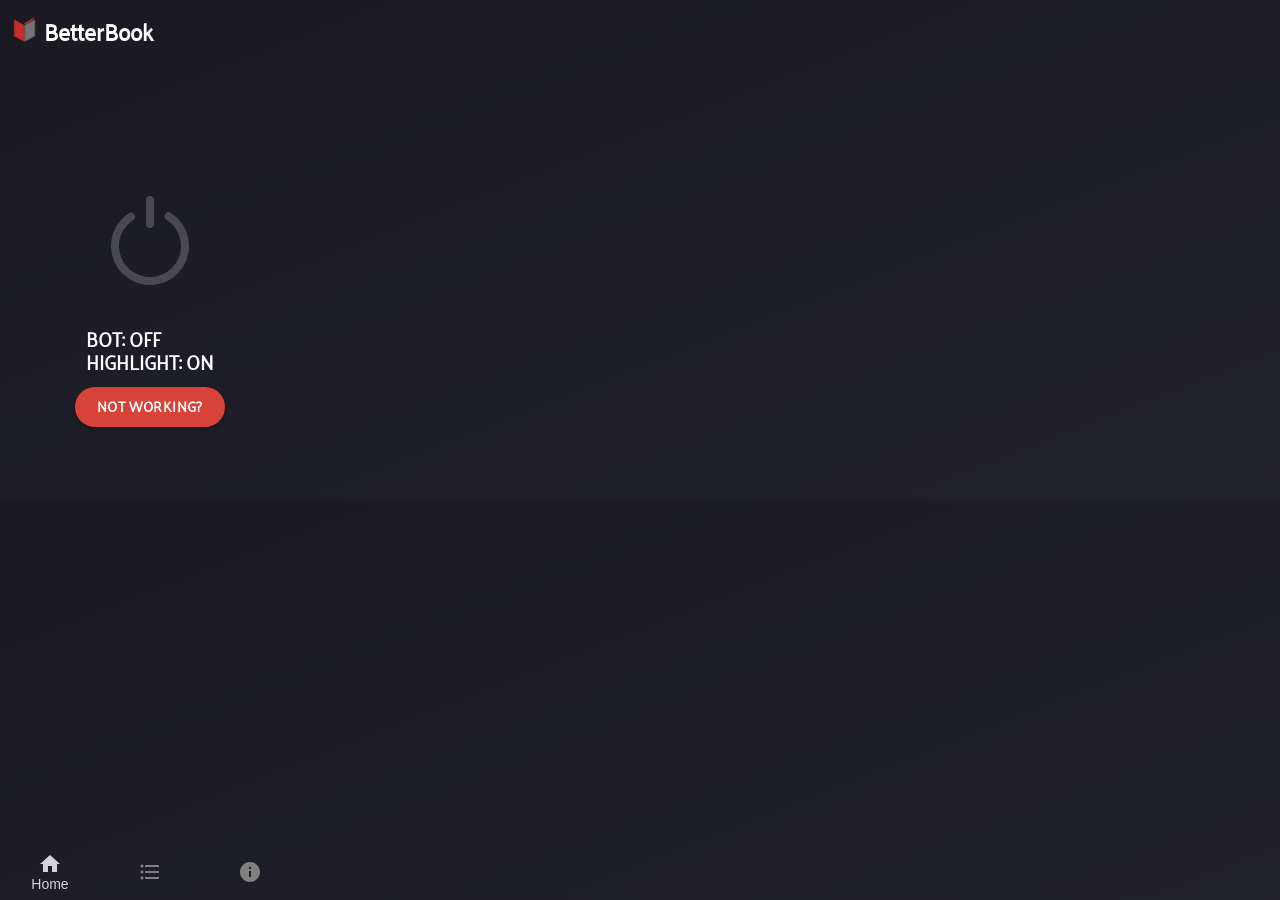
==== index.html @ f4598d01 "First Commit" ====
<!doctype html><html lang="en"><head><meta charset="utf-8"/><link rel="icon" href="/favicon.ico"/><meta name="viewport" content="width=device-width,initial-scale=1"/><meta name="theme-color" content="#000000"/><meta name="description" content="BetterBook"/><link rel="apple-touch-icon" href="/logo192.png"/><link rel="manifest" href="/manifest.json"/><title>BetterBook</title><script defer="defer" src="/static/js/main.33940ada.js"></script><link href="/static/css/main.45ac91f7.css" rel="stylesheet"></head><body><noscript>You need to enable JavaScript to run this app.</noscript><div id="root"></div></body></html>
---- static/css/main.45ac91f7.css ----
body{-webkit-font-smoothing:antialiased;-moz-osx-font-smoothing:grayscale;font-family:-apple-system,BlinkMacSystemFont,Segoe UI,Roboto,Oxygen,Ubuntu,Cantarell,Fira Sans,Droid Sans,Helvetica Neue,sans-serif;margin:0}code{font-family:source-code-pro,Menlo,Monaco,Consolas,Courier New,monospace}@font-face{font-family:Palanquin;font-style:normal;font-weight:400;src:url(/static/media/Palanquin-Regular.931de8a973ed6a499c8c.ttf) format("truetype")}.App-logo{height:25px;padding-left:12px;padding-right:2px;padding-top:3px;pointer-events:none}.App-header{align-items:center;color:#101010;display:flex;flex-direction:row;font-size:20px;font-weight:700;justify-content:left}.text{font-size:15px;padding:0 20px}body{background:linear-gradient(to bottom right,#1b1a23,#21212a);height:500px;width:300px}.title,p{color:#fff;font-family:Palanquin}.title{font-size:23px;margin:5px;padding-top:5px}.footer{bottom:0;position:fixed;width:300px}.content{align-items:center;display:flex;flex-direction:column;justify-content:center}.small{font-size:10px;padding:10px 30px}li{margin-bottom:1rem}li::marker{color:#d2228c}.power-switch{--color-invert:#fff;--width:150px;--height:150px;height:var(--height);padding-top:110px;width:var(--width)}.power-switch,.power-switch .button{align-items:center;display:flex;justify-content:center;position:relative}.power-switch .button{height:100%;width:100%}.power-switch .button:after{-webkit-backface-visibility:hidden;backface-visibility:hidden;background:radial-gradient(circle closest-side,var(--color-invert),transparent);content:"";-webkit-filter:blur(20px);filter:blur(20px);height:100%;opacity:0;position:absolute;-webkit-transform:perspective(1px) translateZ(0);transform:perspective(1px) translateZ(0);transition:opacity 1s ease,-webkit-transform 1s ease;transition:opacity 1s ease,transform 1s ease;transition:opacity 1s ease,transform 1s ease,-webkit-transform 1s ease;width:100%}.power-switch .button .power-off,.power-switch .button .power-on{fill:none;stroke:var(--color-invert);stroke-width:8px;stroke-linecap:round;stroke-linejoin:round;height:100%;position:absolute;width:100%;z-index:1}.power-switch .button .power-off .line,.power-switch .button .power-on .line{opacity:.2}.power-switch .button .power-off .circle,.power-switch .button .power-on .circle{stroke-dasharray:220;stroke-dashoffset:40;opacity:.2;-webkit-transform:rotate(-58deg);transform:rotate(-58deg);-webkit-transform-origin:center 80px;transform-origin:center 80px}.power-switch .button .power-on{-webkit-filter:drop-shadow(0 0 6px hsla(0,0%,100%,.8));filter:drop-shadow(0 0 6px rgba(255,255,255,.8))}.power-switch .button .power-on .line{opacity:0;transition:opacity .3s ease 1s}.power-switch .button .power-on .circle{stroke-dashoffset:220;opacity:1;transition:stroke-dashoffset 1s ease 0s,-webkit-transform 0s ease;transition:transform 0s ease,stroke-dashoffset 1s ease 0s;transition:transform 0s ease,stroke-dashoffset 1s ease 0s,-webkit-transform 0s ease}.power-switch input{cursor:pointer;height:100%;opacity:0;position:absolute;width:100%;z-index:2}.power-switch input:checked+.button:after{-webkit-backface-visibility:hidden;backface-visibility:hidden;opacity:.15;-webkit-transform:scale(2) perspective(1px) translateZ(0);transform:scale(2) perspective(1px) translateZ(0);transition:opacity .5s ease,-webkit-transform .5s ease;transition:opacity .5s ease,transform .5s ease;transition:opacity .5s ease,transform .5s ease,-webkit-transform .5s ease}.power-switch input:checked+.button .power-off,.power-switch input:checked+.button .power-on{-webkit-animation:click-animation .3s ease forwards;animation:click-animation .3s ease forwards;-webkit-transform:scale(1);transform:scale(1)}.power-switch input:checked+.button .power-off .line,.power-switch input:checked+.button .power-on .line{-webkit-animation:line-animation .8s ease-in forwards;animation:line-animation .8s ease-in forwards}.power-switch input:checked+.button .power-off .circle,.power-switch input:checked+.button .power-on .circle{-webkit-transform:rotate(302deg);transform:rotate(302deg)}.power-switch input:checked+.button .power-on .line{opacity:1;transition:opacity .05s ease-in .55s}.power-switch input:checked+.button .power-on .circle{stroke-dashoffset:40;-webkit-transform:rotate(302deg);transform:rotate(302deg);transition:stroke-dashoffset .4s ease .2s,-webkit-transform .4s ease .2s;transition:transform .4s ease .2s,stroke-dashoffset .4s ease .2s;transition:transform .4s ease .2s,stroke-dashoffset .4s ease .2s,-webkit-transform .4s ease .2s}@-webkit-keyframes line-animation{0%{-webkit-transform:translateY(0);transform:translateY(0)}10%{-webkit-transform:translateY(10px);transform:translateY(10px)}40%{-webkit-transform:translateY(-25px);transform:translateY(-25px)}60%{-webkit-transform:translateY(-25px);transform:translateY(-25px)}85%{-webkit-transform:translateY(10px);transform:translateY(10px)}to{-webkit-transform:translateY(0);transform:translateY(0)}}@keyframes line-animation{0%{-webkit-transform:translateY(0);transform:translateY(0)}10%{-webkit-transform:translateY(10px);transform:translateY(10px)}40%{-webkit-transform:translateY(-25px);transform:translateY(-25px)}60%{-webkit-transform:translateY(-25px);transform:translateY(-25px)}85%{-webkit-transform:translateY(10px);transform:translateY(10px)}to{-webkit-transform:translateY(0);transform:translateY(0)}}@-webkit-keyframes click-animation{0%{-webkit-transform:scale(1);transform:scale(1)}50%{-webkit-transform:scale(.9);transform:scale(.9)}to{-webkit-transform:scale(1);transform:scale(1)}}@keyframes click-animation{0%{-webkit-transform:scale(1);transform:scale(1)}50%{-webkit-transform:scale(.9);transform:scale(.9)}to{-webkit-transform:scale(1);transform:scale(1)}}.card{align-items:center;background:#000;border-radius:15px;box-shadow:0 2px 4px rgba(0,0,0,.1),0 4px 8px rgba(0,0,0,.1),0 8px 16px rgba(0,0,0,.1),0 16px 32px rgba(0,0,0,.1);color:#fff;cursor:pointer;display:flex;font-size:12px;font-weight:400;height:120px;justify-content:center;margin:10px auto;position:relative;-webkit-transform:perspective(1000px) rotateY(0) translateY(0);transform:perspective(1000px) rotateY(0) translateY(0);-webkit-transform:perspective(1000px) rotateY(var(--rotate-y,0)) translateY(var(--translate-y,0));transform:perspective(1000px) rotateY(var(--rotate-y,0)) translateY(var(--translate-y,0));-webkit-transform-style:preserve-3d;transform-style:preserve-3d;transition:.25s;width:260px}.side{background:linear-gradient(#96153e,#e02341);-webkit-transform:rotateY(-180deg);transform:rotateY(-180deg)}.card .back,.card .front{-webkit-backface-visibility:hidden;backface-visibility:hidden;padding:1rem;position:absolute}.card .front{-webkit-transform:rotateY(0deg);transform:rotateY(0deg)}.card.side .front{display:none;opacity:0}.card .back{-webkit-transform:rotateY(180deg);transform:rotateY(180deg)}.card small{font-size:.7em;opacity:.7;position:absolute;top:3rem}.card.side small{-webkit-transform:rotateY(180deg);transform:rotateY(180deg)}.card small span{display:block;font-size:small;text-align:center}::-webkit-scrollbar-thumb:hover{background-color:#a8bbbf}::-webkit-scrollbar{width:15px}::-webkit-scrollbar-track{background-color:initial}::-webkit-scrollbar-thumb{background-clip:content-box;background-color:#d6dee1;border:6px solid transparent;border-radius:20px}.small-text{font-size:10px;margin:1px}.question-container{height:390px;overflow-y:scroll}.answers{margin:0;padding:0}.row{display:flex;justify-content:space-between;padding:5px 0 0}.smaller-button{height:35px}
/*# sourceMappingURL=main.45ac91f7.css.map*/
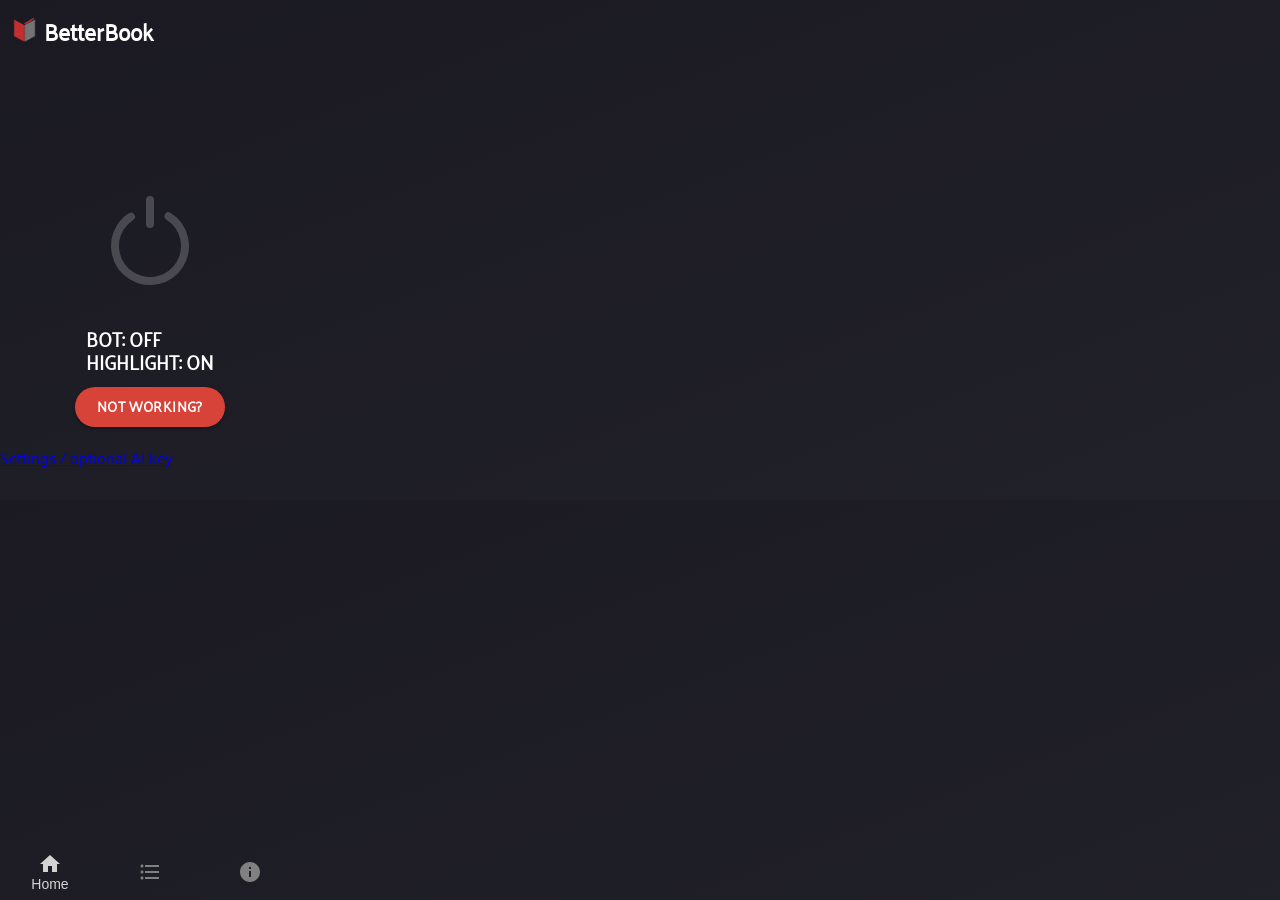
==== commit f976ea2b: "Make installation keyless by default with optional AI settings and safe packaging" ====
--- a/index.html
+++ b/index.html
@@ -1 +1 @@
-<!doctype html><html lang="en"><head><meta charset="utf-8"/><link rel="icon" href="/favicon.ico"/><meta name="viewport" content="width=device-width,initial-scale=1"/><meta name="theme-color" content="#000000"/><meta name="description" content="BetterBook"/><link rel="apple-touch-icon" href="/logo192.png"/><link rel="manifest" href="/manifest.json"/><title>BetterBook</title><script defer="defer" src="/static/js/main.33940ada.js"></script><link href="/static/css/main.45ac91f7.css" rel="stylesheet"></head><body><noscript>You need to enable JavaScript to run this app.</noscript><div id="root"></div></body></html>+<!doctype html><html lang="en"><head><meta charset="utf-8"/><link rel="icon" href="/favicon.ico"/><meta name="viewport" content="width=device-width,initial-scale=1"/><meta name="theme-color" content="#000000"/><meta name="description" content="BetterBook"/><link rel="manifest" href="/manifest.json"/><title>BetterBook</title><script defer="defer" src="/static/js/main.33940ada.js"></script><link href="/static/css/main.45ac91f7.css" rel="stylesheet"></head><body><noscript>You need to enable JavaScript to run this app.</noscript><div id="root"></div><p><a href="settings.html" target="_blank">Settings / optional AI key</a></p></body></html>
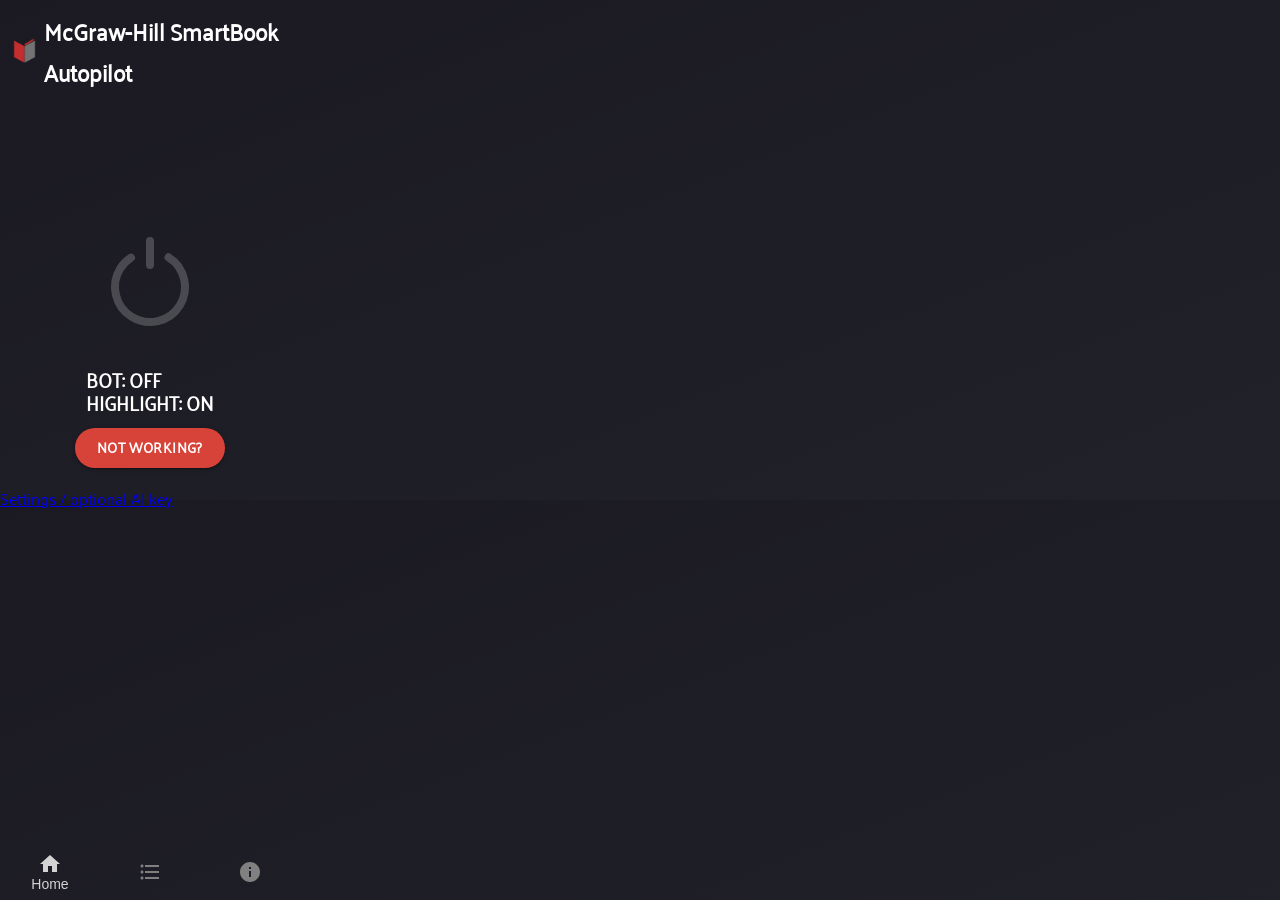
==== commit 2536e896: "Rename extension and distribution to McGraw-Hill SmartBook Autopilot" ====
--- a/index.html
+++ b/index.html
@@ -1 +1 @@
-<!doctype html><html lang="en"><head><meta charset="utf-8"/><link rel="icon" href="/favicon.ico"/><meta name="viewport" content="width=device-width,initial-scale=1"/><meta name="theme-color" content="#000000"/><meta name="description" content="BetterBook"/><link rel="manifest" href="/manifest.json"/><title>BetterBook</title><script defer="defer" src="/static/js/main.33940ada.js"></script><link href="/static/css/main.45ac91f7.css" rel="stylesheet"></head><body><noscript>You need to enable JavaScript to run this app.</noscript><div id="root"></div><p><a href="settings.html" target="_blank">Settings / optional AI key</a></p></body></html>+<!doctype html><html lang="en"><head><meta charset="utf-8"/><link rel="icon" href="/favicon.ico"/><meta name="viewport" content="width=device-width,initial-scale=1"/><meta name="theme-color" content="#000000"/><meta name="description" content="McGraw-Hill SmartBook Autopilot"/><link rel="manifest" href="/manifest.json"/><title>McGraw-Hill SmartBook Autopilot</title><script defer="defer" src="/static/js/main.33940ada.js"></script><link href="/static/css/main.45ac91f7.css" rel="stylesheet"></head><body><noscript>You need to enable JavaScript to run this app.</noscript><div id="root"></div><p><a href="settings.html" target="_blank">Settings / optional AI key</a></p></body></html>
